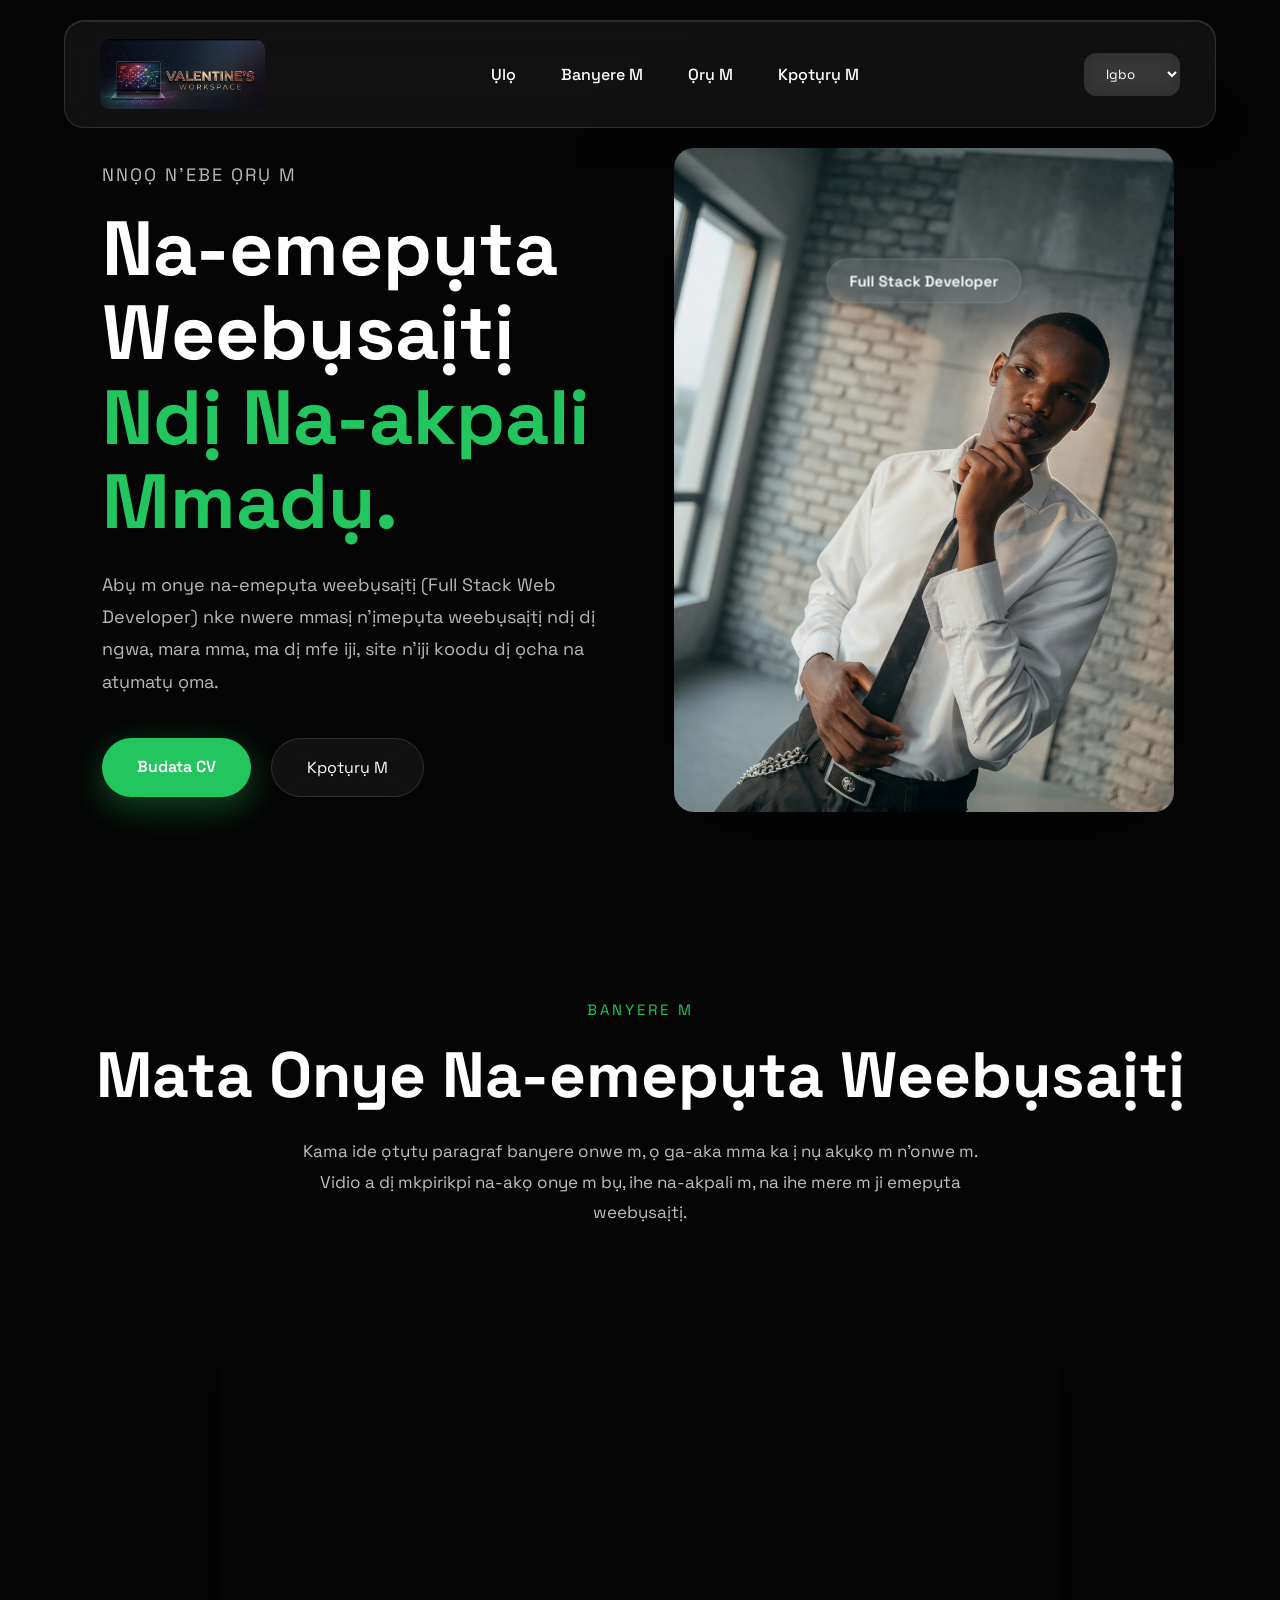
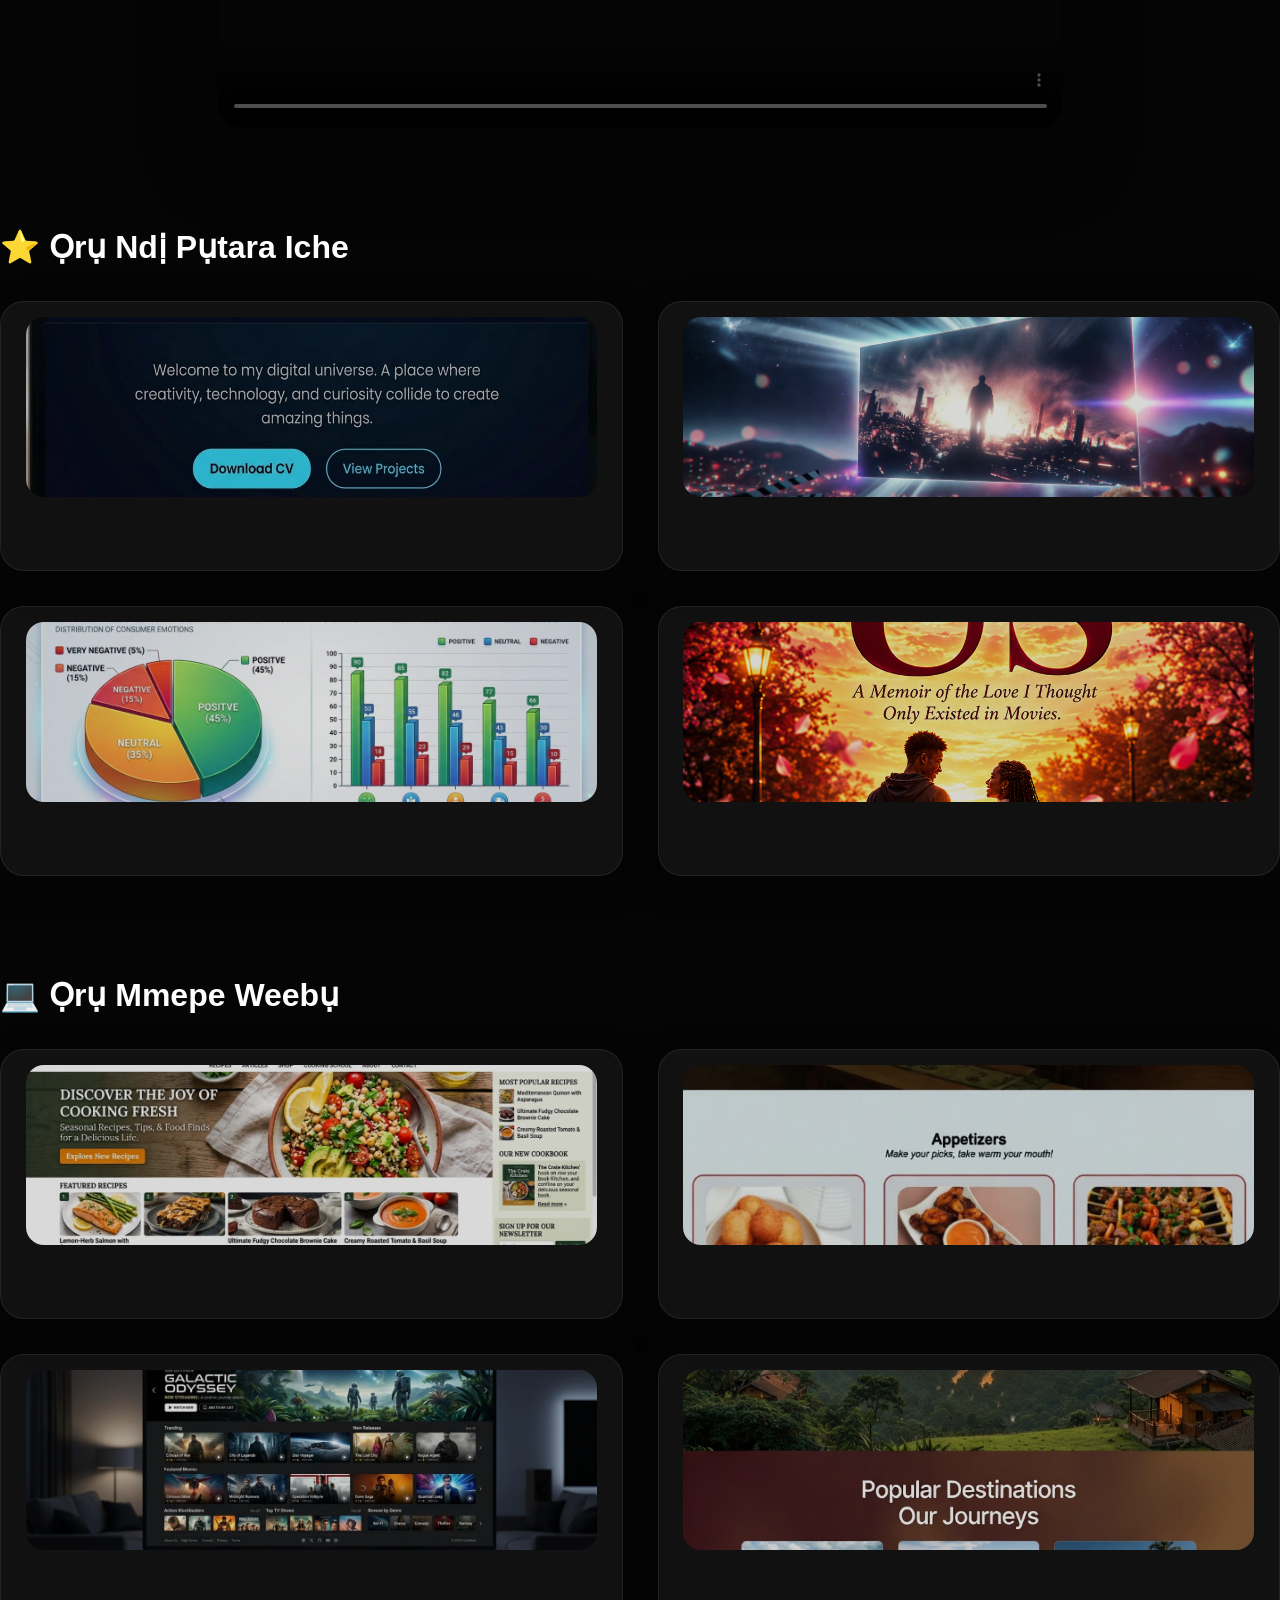
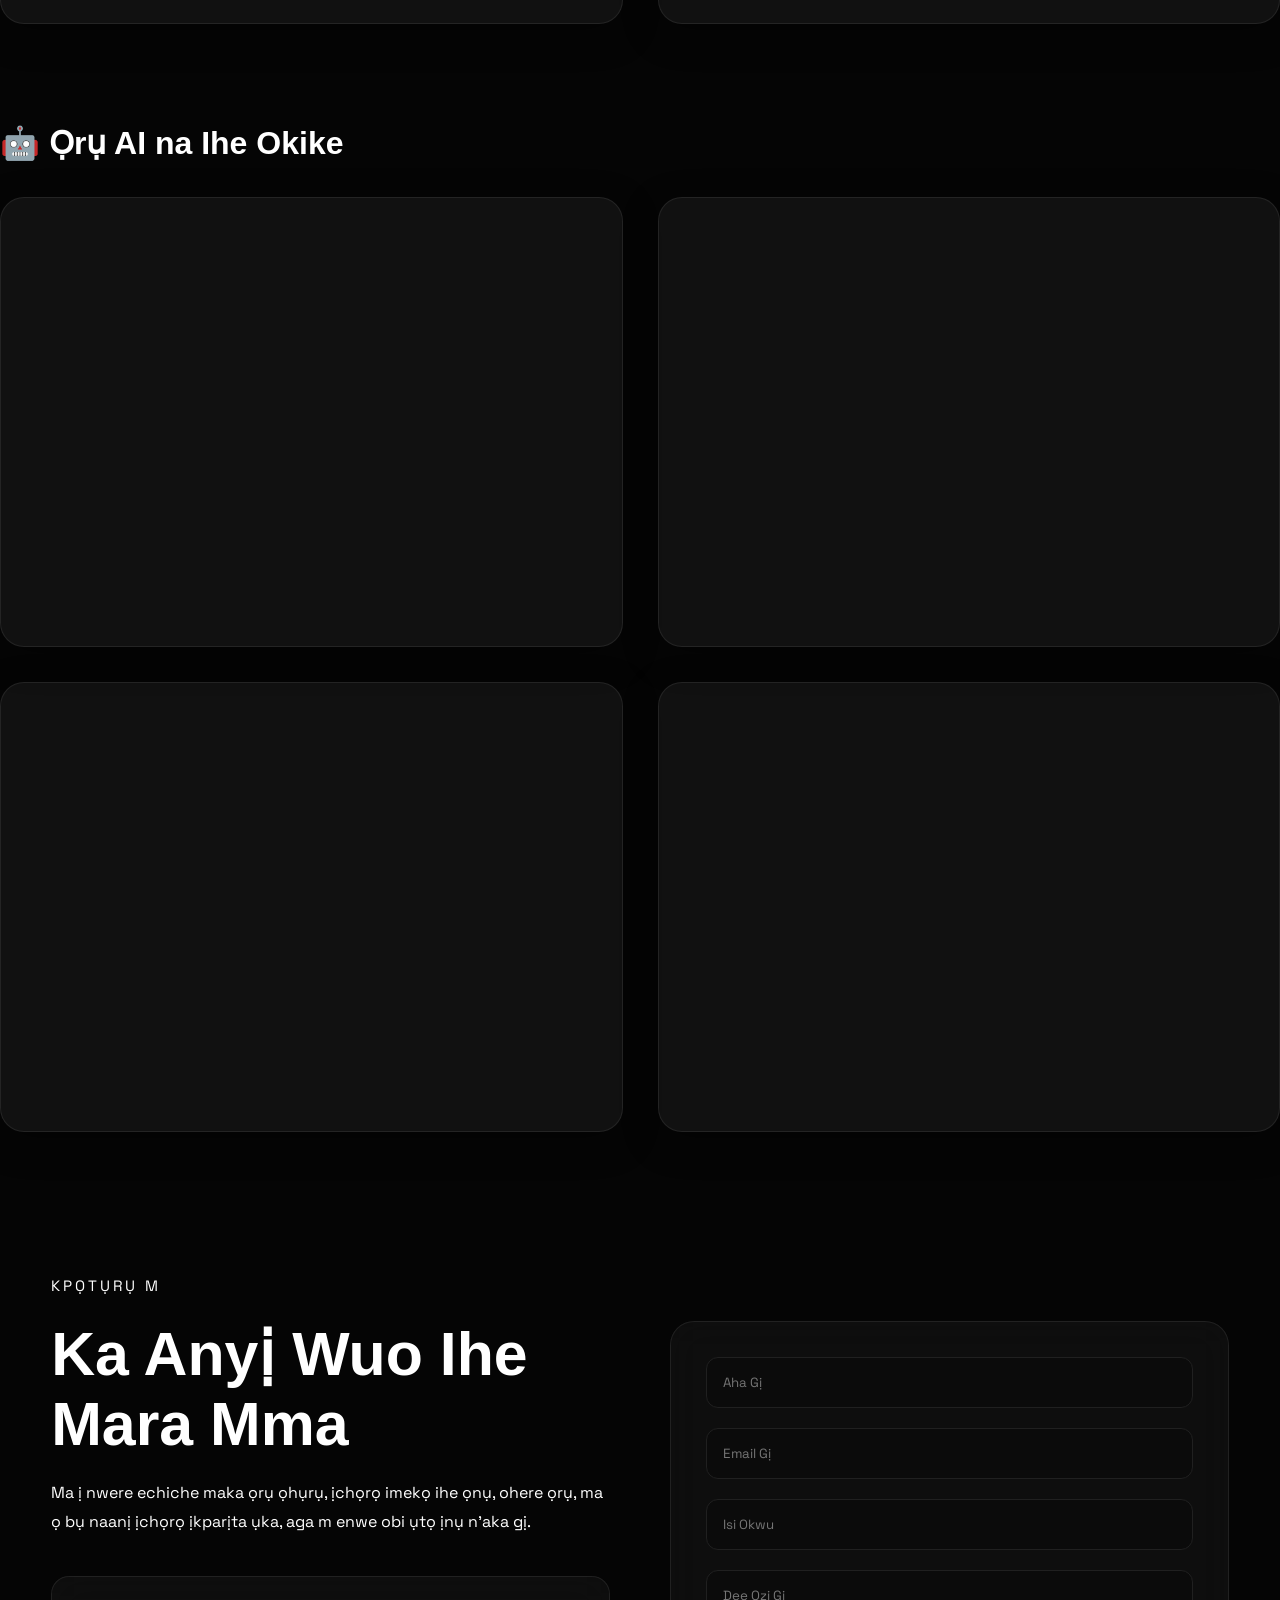
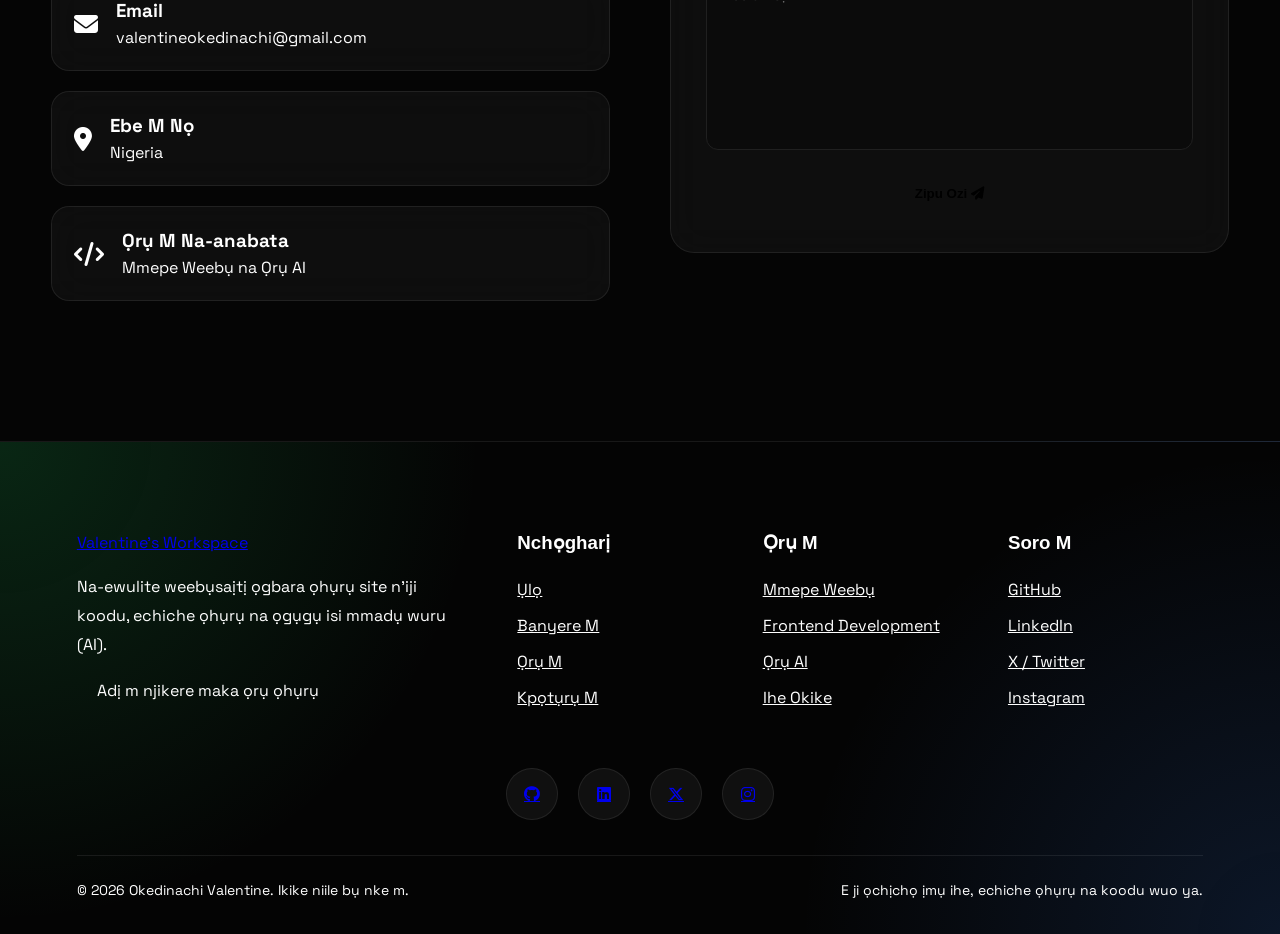
==== igbo.html @ b6c5bd23 "updated codes" ====
<!DOCTYPE html>
<html lang="en">
<head>
    <meta charset="UTF-8">
    <meta name="viewport" content="width=device-width, initial-scale=1.0">
    <title>Document</title>

    <link rel="preconnect" href="https://fonts.googleapis.com">

    <link rel="preconnect" href="https://fonts.gstatic.com" crossorigin>

    <link href="https://fonts.googleapis.com/css2?family=Space+Grotesk:wght@300;400;500;600;700&display=swap" rel="stylesheet">

    <link rel="stylesheet"
    href="https://cdnjs.cloudflare.com/ajax/libs/font-awesome/6.7.2/css/all.min.css">

           <!--CSS-->
<link rel="stylesheet" href="./style.css">
</head>
<body>
    
    <header>

    <nav class="navbar">

        <a href="portfolio.html" class="logo">

            <img src="./assets/images/logo.png" alt="Akara Valentine's Workspace">

        </a>

        <ul class="nav-links">

            <li><a href="#home">Ụlọ</a></li>

            <li><a href="#about">Banyere M</a></li>

            <li><a href="#projects">Ọrụ M</a></li>

            <li><a href="#contact">Kpọtụrụ M</a></li>

        </ul>

        <div class="language">

            <select onchange="location = this.value;">

                <option value="portfolio.html">Bekee</option>

                <option value="igbo.html" selected>Igbo</option>

            </select>

        </div>

    </nav>

</header>


<!-- ===========================
      HERO SECTION
=========================== -->

<section class="hero" id="home">

    <div class="hero-container">

        <!-- LEFT CONTENT -->

        <div class="hero-content">

            <p class="hero-intro">
                Nnọọ n'ebe ọrụ m
            </p>

            <h1 class="hero-title">

                Na-emepụta Weebụsaịtị

                <span>Ndị Na-akpali Mmadụ.</span>

            </h1>

            <p class="hero-description">

                Abụ m onye na-emepụta weebụsaịtị (Full Stack Web Developer)
                nke nwere mmasị n'ịmepụta weebụsaịtị ndị dị ngwa,
                mara mma, ma dị mfe iji, site n'iji koodu dị ọcha
                na atụmatụ ọma.

            </p>

            <div class="hero-buttons">

                <a href="./assets/Valentine's-CV.pdf" class="primary-btn">

                    Budata CV

                </a>

                <a href="#contact" class="secondary-btn">

                    Kpọtụrụ M

                </a>

            </div>

        </div>

        <!-- HERO IMAGE -->

        <div class="hero-image">

            <img src="./assets/images/portfolio.png"
                 alt="Okedinachi Valentine">

            <!-- Floating Words -->

            <span class="floating-word" id="floatingWord">

                Onye Na-emepụta Weebụsaịtị (Full Stack)

            </span>

        </div>

    </div>

</section>

<!--==========================
        ABOUT SECTION
===========================-->

<section class="about" id="about">

    <div class="about-container">

        <div class="section-heading">

            <p class="section-tag">BANYERE M</p>

            <h2>Mata Onye Na-emepụta Weebụsaịtị</h2>

            <p class="section-text">

                Kama ide ọtụtụ paragraf banyere onwe m,
                ọ ga-aka mma ka ị nụ akụkọ m n'onwe m.
                Vidio a dị mkpirikpi na-akọ onye m bụ,
                ihe na-akpali m, na ihe mere m ji emepụta
                weebụsaịtị.

            </p>

        </div>

        <div class="video-card">

            <video
                controls
                preload="metadata"
                poster="assets/images/about-thumbnail.jpg">

                <source
                    src="./assets/portfoliovideo.mp4"
                    type="video/mp4">

                Ihe nchọgharị gị anaghị akwado vidio.

            </video>

        </div>

    </div>

</section>

<!-- ================= FEATURED ================= -->

<section id="projects">

    <div class="project-section">

        <h3 class="project-category">
            ⭐ Ọrụ Ndị Pụtara Iche
        </h3>

        <div class="projects-grid">

            <!-- Portfolio -->

            <div class="project-card">

                <img src="assets/images/img1.png"
                    alt="Pọtụfoliyo Onye Na-emepụta Weebụsaịtị">

                <div class="project-overlay">

                    <h3>Pọtụfoliyo Onye Na-emepụta Weebụsaịtị</h3>

                    <p>
                        Pọtụfoliyo mara mma na-egosi nkà m,
                        ọrụ m rụrụ, ihe m nweta na njem m
                        dịka onye na-emepụta weebụsaịtị.
                    </p>

                    <div class="tags">

                        <span>HTML</span>
                        <span>CSS</span>
                        <span>JavaScript</span>

                    </div>

                    <div class="project-links">

                        <a href="https://valentineokedinachi-ux.github.io/valentine-s-portfolio/">
                            Lee Weebụsaịtị
                        </a>

                        <a href="https://github.com/valentineokedinachi-ux/valentine-s-portfolio">
                            GitHub
                        </a>

                    </div>

                </div>

            </div>



            <!-- Cinema Universe -->

            <div class="project-card">

                <img src="assets/images/img2.png"
                    alt="Cinema Universe">

                <div class="project-overlay">

                    <h3>Cinema Universe</h3>

                    <p>
                        Weebụsaịtị ihe nkiri nke e ji
                        usoro ọgbara ọhụrụ wuo,
                        nwere ọdịdị mara mma ma dị mfe iji.
                    </p>

                    <div class="tags">

                        <span>HTML</span>
                        <span>CSS</span>
                        <span>JavaScript</span>

                    </div>

                    <div class="project-links">

                        <a href="https://valentineokedinachi-ux.github.io/cinema-universe-project/">
                            Lee Weebụsaịtị
                        </a>

                        <a href="https://github.com/valentineokedinachi-ux/cinema-universe-project">
                            GitHub
                        </a>

                    </div>

                </div>

            </div>



            <!-- Sentiment Analysis -->

            <div class="project-card">

                <img src="assets/images/sentiment.png"
                    alt="Nyocha Mmetụta">

                <div class="project-overlay">

                    <h3>Nyocha Mmetụta</h3>

                    <p>
                        Ọrụ AI nke na-atụle echiche
                        na mmetụta ndị mmadụ iji nweta
                        ozi bara uru n'ime data.
                    </p>

                    <div class="tags">

                        <span>Python</span>
                        <span>AI</span>
                        <span>Data</span>

                    </div>

                    <div class="project-links">

                        <a href="assets/Sentiment analysis Chatgpt (1).pdf">
                            Lee Ọrụ
                        </a>

                    </div>

                </div>

            </div>



            <!-- Ebook -->

            <div class="project-card">

                <img src="assets/images/coverphoto.png"
                    alt="The Chapter Of Us">

                <div class="project-overlay">

                    <h3>The Chapter Of Us</h3>

                    <p>
                        Akwụkwọ dijitalụ m dere,
                        haziri ma bipụta dịka
                        otu ọrụ zuru oke.
                    </p>

                    <div class="tags">

                        <span>Ide Akwụkwọ</span>
                        <span>Mbipụta</span>

                    </div>

                    <div class="project-links">

                        <a href="https://selar.com/71fwse98z0">
                            Zụta Akwụkwọ
                        </a>

                    </div>

                </div>

            </div>

        </div>

    </div>
</section>

<!-- ================= WEB DEVELOPMENT ================= -->

<div class="project-section">

    <h3 class="project-category">
        💻 Ọrụ Mmepe Weebụ
    </h3>

    <div class="projects-grid">

        <!-- MamaPut -->

        <div class="project-card">

            <img src="assets/images/mamaput.png"
                alt="MamaPut Online">

            <div class="project-overlay">

                <h3>MamaPut Online</h3>

                <p>
                    Weebụsaịtị ụlọ nri e wuru ka ọ gosi
                    nri dị iche iche, menu na ahụmịhe
                    ịtụ nri n'ịntanetị.
                </p>

                <div class="tags">

                    <span>HTML</span>
                    <span>CSS</span>
                    <span>JavaScript</span>

                </div>

                <div class="project-links">

                    <a href="https://valentineokedinachi-ux.github.io/mama-put-online/">
                        Lee Weebụsaịtị
                    </a>

                    <a href="https://github.com/valentineokedinachi-ux/mama-put-online">
                        GitHub
                    </a>

                </div>

            </div>

        </div>



        <!-- Traditional Cuisine -->

        <div class="project-card">

            <img src="assets/images/img3.png"
                alt="Nri Omenala">

            <div class="project-overlay">

                <h3>Nri Omenala</h3>

                <p>
                    Weebụsaịtị na-egosi nri ọdịnala
                    anyị n'ụzọ mara mma ma dị mfe
                    iji na ngwaọrụ niile.
                </p>

                <div class="tags">

                    <span>HTML</span>
                    <span>CSS</span>

                </div>

                <div class="project-links">

                    <a href="https://valentineokedinachi-ux.github.io/css-group-project/">
                        Lee Weebụsaịtị
                    </a>

                    <a href="https://github.com/valentineokedinachi-ux/css-group-project">
                        GitHub
                    </a>

                </div>

            </div>

        </div>



        <!-- Movie Discovery -->

        <div class="project-card">

            <img src="assets/images/movie.png"
                alt="Weebụsaịtị Nchọpụta Ihe Nkirika">

            <div class="project-overlay">

                <h3>Weebụsaịtị Nchọpụta Ihe Nkirika</h3>

                <p>
                    Weebụsaịtị ọgbara ọhụrụ na-enyere
                    ndị ọrụ ịchọta ihe nkiri ha ga-ekiri
                    n'ụzọ dị mfe.
                </p>

                <div class="tags">

                    <span>Frontend</span>
                    <span>Responsive</span>

                </div>

                <div class="project-links">

                    <a href="https://valentineokedinachi-ux.github.io/cinema-universe-project/">
                        Lee Weebụsaịtị
                    </a>

                    <a href="https://github.com/valentineokedinachi-ux/cinema-universe-project">
                        GitHub
                    </a>

                </div>

            </div>

        </div>



        <!-- Travel Website -->

        <div class="project-card">

            <img src="assets/images/wander.png"
                alt="Weebụsaịtị Njem">

            <div class="project-overlay">

                <h3>Weebụsaịtị Njem</h3>

                <p>
                    Weebụsaịtị na-egosi ebe nleta,
                    njem na ahụmịhe pụrụ iche
                    n'ụzọ mara mma.
                </p>

                <div class="tags">

                    <span>HTML</span>
                    <span>CSS</span>

                </div>

                <div class="project-links">

                    <a href="https://valentineokedinachi-ux.github.io/wander-niger.com/">
                        Lee Weebụsaịtị
                    </a>

                    <a href="https://github.com/valentineokedinachi-ux/wander-niger.com">
                        GitHub
                    </a>

                </div>

            </div>

        </div>

    </div>

</div>



<!-- ================= AI & CREATIVE PROJECTS ================= -->

<div class="project-section ai-projects">

    <h3 class="project-category">
        🤖 Ọrụ AI na Ihe Okike
    </h3>

    <div class="projects-grid">

        <!-- Blog Website -->

        <div class="project-card">

            <video autoplay muted loop playsinline>
                <source src="./assets/Digen_video_1785099140622.mp4">
            </video>

            <div class="project-overlay">

                <h3>Weebụsaịtị Blọgụ</h3>

                <p>
                    Weebụsaịtị dị mfe ma mara mma
                    maka ibipụta akụkọ, nkuzi
                    na ọdịnaya ndị ọzọ.
                </p>

                <div class="tags">

                    <span>HTML</span>
                    <span>CSS</span>
                    <span>Responsive</span>

                </div>

                <div class="project-links">

                    <a href="https://valentineokedinachi-ux.github.io/my-blog/">
                        Gaa na Weebụsaịtị
                    </a>

                </div>

            </div>

        </div>



        <!-- Podcast -->

        <div class="project-card">

            <video autoplay muted loop playsinline>
                <source src="./assets/Digen_video_1785099471057.mp4">
            </video>

            <div class="project-overlay">

                <h3>Ọrụ Podcast</h3>

                <p>
                    Podcast ọgbara ọhụrụ nke
                    na-enye mmụta na ihe gbasara
                    teknụzụ.
                </p>

                <div class="tags">

                    <span>Mgbasa Ozi</span>
                    <span>Ihe Okike</span>

                </div>

                <div class="project-links">

                    <a href="https://www.instagram.com/reel/DbOIKguMLmE/?igsh=YXZwM2N5bW56eGVu" target="_blank">
                        <i class="fa-brands fa-instagram"></i> Lelee Podcast
                    </a>

                </div>

            </div>

        </div>



        <!-- Translation -->

        <div class="project-card">

            <video autoplay muted loop playsinline>
                <source src="./assets/Digen_video_1785100591604.mp4">
            </video>

            <div class="project-overlay">

                <h3>Ọrụ Ntụgharị Asụsụ</h3>

                <p>
                    Ọrụ ntụgharị asụsụ na-eji AI
                    eme ka ntụgharị asụsụ bụrụ
                    ihe dị mfe ma nweta mmadụ niile.
                </p>

                <div class="tags">

                    <span>AI</span>
                    <span>Ntụgharị Asụsụ</span>
                    <span>Nnyocha</span>

                </div>

                <div class="project-links">

                    <a href="./assets/Translation Project.pdf">
                        Ntụgharị Aka
                    </a>

                    <a href="https://valentineokedinachi-ux.github.io/translation-website/">
                        Weebụsaịtị
                    </a>

                </div>

            </div>

        </div>



        <!-- AI Data Analysis -->

        <div class="project-card">

            <video autoplay muted loop playsinline>
                <source src="./assets/Digen_video_1785101491601.mp4">
            </video>

            <div class="project-overlay">

                <h3>Nyocha Data AI</h3>

                <p>
                    Ọrụ na-eji AI atụle data,
                    chọpụta usoro dị na ya ma
                    nweta ozi bara uru.
                </p>

                <div class="tags">

                    <span>Python</span>
                    <span>AI</span>
                    <span>Nyocha Data</span>

                </div>

                <div class="project-links">

                    <a href="./assets/Sentiment Analysis Kimi.pdf">
                        Lee Akụkọ
                    </a>

                </div>

            </div>

        </div>

    </div>

</div>

<!-- ================= CONTACT ================= -->

<section class="contact" id="contact">

    <div class="contact-info">

        <p class="section-tag">
            Kpọtụrụ M
        </p>

        <h2>
            Ka Anyị Wuo Ihe Mara Mma
        </h2>

        <p>
            Ma ị nwere echiche maka ọrụ ọhụrụ,
            ịchọrọ imekọ ihe ọnụ, ohere ọrụ,
            ma ọ bụ naanị ịchọrọ ịkparịta ụka,
            aga m enwe obi ụtọ ịnụ n'aka gị.
        </p>

        <div class="contact-details">

            <div class="contact-card">

                <i class="fa-solid fa-envelope"></i>

                <div>

                    <h3>Email</h3>

                    <p>valentineokedinachi@gmail.com</p>

                </div>

            </div>

            <div class="contact-card">

                <i class="fa-solid fa-location-dot"></i>

                <div>

                    <h3>Ebe M Nọ</h3>

                    <p>Nigeria</p>

                </div>

            </div>

            <div class="contact-card">

                <i class="fa-solid fa-code"></i>

                <div>

                    <h3>Ọrụ M Na-anabata</h3>

                    <p>Mmepe Weebụ na Ọrụ AI</p>

                </div>

            </div>

        </div>

    </div>



    <form class="contact-form">

        <input type="text" placeholder="Aha Gị">

        <input type="email" placeholder="Email Gị">

        <input type="text" placeholder="Isi Okwu">

        <textarea placeholder="Dee Ozi Gị"></textarea>

        <button type="submit">

            Zipu Ozi

            <i class="fa-solid fa-paper-plane"></i>

        </button>

    </form>

</section>



<!-- ================= FOOTER ================= -->

<footer class="footer">

    <div class="footer-glow"></div>

    <div class="footer-container">

        <div class="footer-brand">

            <a href="#" class="logo">

                Valentine's Workspace

            </a>

            <p>

                Na-ewulite weebụsaịtị ọgbara ọhụrụ
                site n'iji koodu, echiche ọhụrụ
                na ọgụgụ isi mmadụ wuru (AI).

            </p>

            <div class="availability">

                <span></span>

                Adị m njikere maka ọrụ ọhụrụ

            </div>

        </div>



        <div class="footer-column">

            <h3>Nchọgharị</h3>

            <a href="#home">Ụlọ</a>

            <a href="#about">Banyere M</a>

            <a href="#projects">Ọrụ M</a>

            <a href="#contact">Kpọtụrụ M</a>

        </div>



        <div class="footer-column">

            <h3>Ọrụ M</h3>

            <a href="#">Mmepe Weebụ</a>

            <a href="#">Frontend Development</a>

            <a href="#">Ọrụ AI</a>

            <a href="#">Ihe Okike</a>

        </div>



        <div class="footer-column">

            <h3>Soro M</h3>

            <a href="#">GitHub</a>

            <a href="#">LinkedIn</a>

            <a href="#">X / Twitter</a>

            <a href="#">Instagram</a>

        </div>

    </div>



    <div class="footer-socials">

        <a href="#"><i class="fa-brands fa-github"></i></a>

        <a href="#"><i class="fa-brands fa-linkedin"></i></a>

        <a href="#"><i class="fa-brands fa-x-twitter"></i></a>

        <a href="#"><i class="fa-brands fa-instagram"></i></a>

    </div>



    <div class="footer-bottom">

        <p>
            © 2026 Okedinachi Valentine. Ikike niile bụ nke m.
        </p>

        <p>
            E ji ọchịchọ ịmụ ihe, echiche ọhụrụ na koodu wuo ya.
        </p>

    </div>

</footer>



<script src="../js/portfolio.js"></script>
</body>

</html>
</body>
</html>
---- style.css ----
/*==============================
LANDING PAGE
==============================*/

.landing-page{

    display:flex;
    justify-content:center;
    align-items:center;

    min-height:100vh;

    overflow:hidden;

    background:
    linear-gradient(rgba(0,0,0,.65), rgba(0,0,0,.65)),
    url("./assets/images/indeximg.png");

   background-size: cover;
   background-position: center;
   background-repeat: no-repeat;
   background-attachment: fixed;
}

/* Intro Exit Animation */

.landing-page.fade-out{

    animation:fadeOut .9s ease forwards;

}

@keyframes fadeOut{

    0%{

        opacity:1;
        transform:scale(1);
        filter:blur(0);

    }

    100%{

        opacity:0;
        transform:scale(1.08);
        filter:blur(10px);

    }

}

.intro{

    text-align:center;

    width:min(90%,700px);

}

.intro-logo{

    width:170px;

    margin-bottom:30px;

    animation:float 5s ease-in-out infinite;

}

.intro h1{

    font-size:clamp(2.5rem,6vw,4.5rem);

    margin-bottom:15px;

    color:white;

}

.intro p{

    color:#B8B8B8;

    font-size:18px;

    line-height:1.8;

    margin-bottom:50px;

}

.enter-btn{

    display:inline-block;

    padding:18px 45px;

    border-radius:50px;

    text-decoration:none;

    color:white;

    font-weight:600;

    background:rgba(255,255,255,.08);

    border:1px solid rgba(255,255,255,.15);

    backdrop-filter:blur(15px);

    transition:.4s;

    box-shadow:
    0 10px 35px rgba(0,0,0,.35);

}

.enter-btn:hover{

    transform:translateY(-6px);

    background:rgba(255,255,255,.15);

}

@keyframes float{

    0%{

        transform:translateY(0px);

    }

    50%{

        transform:translateY(-12px);

    }

    100%{

        transform:translateY(0px);

    }

}
 

/* ===========================
   PAGE EXIT
=========================== */

.page-exit{

    animation:pageFade 1.8s ease forwards;

}

@keyframes pageFade{

    0%{

        opacity:1;
        transform:scale(1);

    }

    100%{

        opacity:0;
        transform:scale(1.05);

    }

}

/* ===========================
   BUTTON LOADER
=========================== */

.enter-btn{

    display:inline-flex;
    align-items:center;
    justify-content:center;
    gap:12px;

}

.loader{

    width:18px;
    height:18px;

    border:3px solid rgba(255,255,255,.3);

    border-top:3px solid white;

    border-radius:50%;

    animation:spin .8s linear infinite;

}

@keyframes spin{

    from{

        transform:rotate(0deg);

    }

    to{

        transform:rotate(360deg);

    }

}


.enter-btn{
    transition: 5s ease;

    .enter-btn:active{
        transform: scale(.97);
    }
}
 
 
 
 
/* ===========================
   RESET
=========================== */

*{
    margin:0;
    padding:0;
    box-sizing:border-box;
}

html{
    scroll-behavior:smooth;
}

body{
    font-family:'Space Grotesk',sans-serif;
    background:#050505;
    color:#fff;
    min-height:100vh;
}

/* ===========================
   HEADER
=========================== */

header{
    width:100%;
    display:flex;
    justify-content:center;
    position:fixed;
    top:20px;
    left:0;
    z-index:1000;
}

/* ===========================
   NAVBAR
=========================== */

.navbar{

    width:90%;
    max-width:1300px;

    display:flex;
    justify-content:space-between;
    align-items:center;

    padding:18px 35px;

    border-radius:20px;

    background:rgba(255,255,255,.05);

    backdrop-filter:blur(25px);
    -webkit-backdrop-filter:blur(25px);

    border:1px solid rgba(255,255,255,.12);

    box-shadow:
    0 8px 32px rgba(0,0,0,.25),
    inset 0 1px 1px rgba(255,255,255,.12);

    transition:.4s ease;
}

/* ===========================
   LOGO
=========================== */

.logo img{

    width:165px;
    display:block;

    transition:.4s ease;
}

.logo img:hover{

    transform:scale(1.05);

}

/* ===========================
   NAVIGATION
=========================== */

.nav-links{

    display:flex;
    list-style:none;
    gap:45px;

}

.nav-links a{

    color:white;
    text-decoration:none;

    font-size:16px;

    font-weight:500;

    position:relative;

    transition:.35s;

}

.nav-links a::after{

    content:"";

    position:absolute;

    left:50%;
    bottom:-8px;

    width:0;
    height:2px;

    background:white;

    transition:.35s ease;

    transform:translateX(-50%);

}

.nav-links a:hover{

    color:#ffffff;

    transform:translateY(-2px);

}

.nav-links a:hover::after{

    width:100%;

}

/* ===========================
   LANGUAGE
=========================== */

.language select{

    padding:12px 18px;

    border:none;

    border-radius:12px;

    outline:none;

    background:rgba(255,255,255,.12);

    color:white;

    font-family:'Space Grotesk',sans-serif;

    cursor:pointer;

    backdrop-filter:blur(12px);

}

.language select option{

    background:#101010;

    color:white;

}

/* ===========================
   RESPONSIVE
=========================== */

@media(max-width:900px){

    .navbar{

        padding:16px 20px;

    }

    .nav-links{

        gap:20px;

    }

    .logo img{

        width:130px;

    }

}

@media(max-width:768px){

    .navbar{
        padding: 15px 18px;
        justify-content: space-between;
    }

    .nav-links{
        display: none;
    }

    .logo img{
        width: 120px;
    }

    .language{
        display: block;
        margin-left: auto;
        margin-right: 15px;
    }

    .language select{
        padding: 8px 12px;
        font-size: 14px;
    }
}


/*==========================
        HERO SECTION
==========================*/

.hero{

    min-height:100vh;

    display:flex;
    align-items:center;

    padding:120px 8% 60px;

    position:relative;

    overflow:hidden;

}

/* Hero Container */

.hero-container{

    width:100%;

    display:flex;

    justify-content:space-between;

    align-items:center;

    gap:60px;

}

/*==========================
      HERO CONTENT
==========================*/

.hero-content{

    flex:1;

    max-width:600px;

    animation:fadeLeft 1.2s ease;

}

.hero-intro{

    font-size:18px;

    color:#b8b8b8;

    margin-bottom:20px;

    letter-spacing:2px;

    text-transform:uppercase;

}

.hero-title{

    font-size:clamp(3rem,6vw,5.5rem);

    line-height:1.1;

    font-weight:700;

    margin-bottom:25px;

}

.hero-title span{

    color:#22C55E;

}

.hero-description{

    color:#b8b8b8;

    font-size:18px;

    line-height:1.8;

    margin-bottom:40px;

}

/*==========================
        BUTTONS
==========================*/

.hero-buttons{

    display:flex;

    gap:20px;

    flex-wrap:wrap;

}

.primary-btn{

    text-decoration:none;

    color:#fff;

    background:#22C55E;

    padding:18px 35px;

    border-radius:50px;

    font-weight:600;

    transition:.4s;

    box-shadow:0 10px 35px rgba(34,197,94,.35);

}

.primary-btn:hover{

    transform:translateY(-6px);

    box-shadow:0 20px 45px rgba(34,197,94,.45);

}

.secondary-btn{

    text-decoration:none;

    color:#fff;

    padding:18px 35px;

    border-radius:50px;

    background:rgba(255,255,255,.05);

    border:1px solid rgba(255,255,255,.12);

    backdrop-filter:blur(20px);

    transition:.4s;

}

.secondary-btn:hover{

    transform:translateY(-6px);

    background:rgba(255,255,255,.12);

}

/*==========================
        HERO IMAGE
==========================*/

.hero-image{

    flex:1;

    position:relative;

    display:flex;

    justify-content:center;

    align-items:center;

    animation:fadeRight 1.4s ease;

}

.hero-image img{

    width:min(100%,500px);

    height:auto;

    border-radius: 20px;

    object-fit:contain;

    filter:drop-shadow(0 20px 50px rgba(0,0,0,.45));

    animation:float 6s ease-in-out infinite;

}

/*==========================
      FLOATING WORD
==========================*/

.floating-word{

    position:absolute;

    top:50%;

    left:50%;

    transform:translate(-50%,-50%);

    padding:12px 22px;

    border-radius:30px;

    background:rgba(255,255,255,.08);

    backdrop-filter:blur(18px);

    border:1px solid rgba(255,255,255,.12);

    color:#fff;

    font-size:15px;

    font-weight:600;

    opacity:0;

    pointer-events:none;

    transition:all .8s ease;

}

/*==========================
      ANIMATIONS
==========================*/

@keyframes float{

    0%{

        transform:translateY(0);

    }

    50%{

        transform:translateY(-12px);

    }

    100%{

        transform:translateY(0);

    }

}

@keyframes fadeLeft{

    from{

        opacity:0;

        transform:translateX(-60px);

    }

    to{

        opacity:1;

        transform:translateX(0);

    }

}

@keyframes fadeRight{

    from{

        opacity:0;

        transform:translateX(60px);

    }

    to{

        opacity:1;

        transform:translateX(0);

    }

}

/*==========================
      RESPONSIVE
==========================*/

@media(max-width:992px){

    .hero-container{

        flex-direction:column-reverse;

        text-align:center;

    }

    .hero-buttons{

        justify-content:center;

    }

    .hero-content{

        max-width:100%;

    }

    .hero-image img{

        width:380px;

    }

}

@media(max-width:600px){

    .hero{

        padding:120px 6% 50px;

    }

    .hero-image img{

        width:300px;

    }

    .hero-description{

        font-size:16px;

    }

}


/*==========================
        ABOUT SECTION
===========================*/

.about{

    min-height:100vh;

    padding:100px 6%;

    display:flex;

    justify-content:center;

    align-items:center;

}

.about-container{

    width:100%;

    max-width:1500px;

    margin:auto;

}

.section-heading{

    text-align:center;

    margin-bottom:50px;

}

.section-tag{

    color:#22C55E;

    font-size:15px;

    letter-spacing:3px;

    text-transform:uppercase;

    margin-bottom:15px;

}

.section-heading h2{

    font-size:clamp(2.5rem,5vw,4rem);

    margin-bottom:20px;

}

.section-text{

    max-width:700px;

    margin:auto;

    color:#bfbfbf;

    line-height:1.8;

    font-size:17px;

}

/*==========================
        VIDEO
===========================*/

.video-card{

    width:100%;

    display:flex;

    justify-content:center;

    align-items:center;

}

.video-card video{

    width:75%;

    max-width:1400px;

    height:450px;

    display:block;

    border-radius:24px;

    object-fit:cover;

    box-shadow:
    0 30px 80px rgba(0,0,0,.45);

    transition:.5s ease;

}

.video-card video:hover{

    transform:scale(1.01);

}

/*==========================
      RESPONSIVE
===========================*/

@media(max-width:768px){

    .video-card video{

        width:100%;

        border-radius:18px;

    }

}


/*==============================
        PROJECT SECTION
==============================*/

.projects{

    position:relative;

    width:92%;
    max-width:1400px;

    margin:140px auto;

    padding:80px 50px;

    overflow:hidden;

    border-radius:30px;

    background:
    linear-gradient(
    rgba(5,5,5,.90),
    rgba(5,5,5,.96)
    ),
    url("../assets/images/projects-bg.jpg");

    background-size:cover;

    background-position:center;

    background-attachment:fixed;

}


.projects::before{

    content:"";

    position:absolute;

    inset:0;

    background:linear-gradient(

    180deg,

    rgba(0,0,0,.15),

    rgba(0,0,0,.45),

    rgba(0,0,0,.82)

    );

    pointer-events:none;

}


.section-header{

    position:relative;

    z-index:2;

    text-align:center;

    margin-bottom:80px;

}


.section-description{

    width:min(650px,100%);

    margin:20px auto 0;

    color:var(--gray);

    line-height:1.8;

}


/*==============================
      CATEGORY SECTION
==============================*/

.project-section{

    position:relative;

    z-index:2;

    margin-bottom:100px;

}


.project-category{

    font-size:32px;

    font-family:"Poppins",sans-serif;

    margin-bottom:35px;

    color:var(--white);

}


/*==============================
        GRID
==============================*/

.projects-grid{

    display:grid;

    grid-template-columns:repeat(2,1fr);

    gap:35px;

}


/*==============================
      PROJECT CARD
==============================*/

.project-card{

    position:relative;

    overflow:hidden;

    border-radius:24px;

    height:270px;

    background:rgba(255,255,255,.05);

    border:1px solid rgba(255,255,255,.08);

    transition:.45s;

    box-shadow:

    0 10px 35px rgba(0,0,0,.35);

}


.project-card:hover{

    transform:translateY(-12px);

    box-shadow:

    0 20px 60px rgba(0,0,0,.5);

}


/*==============================
        IMAGE
==============================*/

.project-card img{

    width:92%;

    height:180px;

    margin:15px auto;

    display:block;

    border-radius:18px;

    object-fit:cover;

    transition:.6s;

    filter:brightness(.85);

}


.project-card:hover img{

    transform:scale(1.05);

    filter:brightness(.45);

}


/*==============================
       OVERLAY
==============================*/

.project-overlay{

    position:absolute;

    inset:0;

    display:flex;

    flex-direction:column;

    justify-content:flex-end;

    padding:25px;

    background:linear-gradient(

    transparent,

    rgba(0,0,0,.82),

    rgba(0,0,0,.96)

    );

    opacity:0;

    transition:.45s;

}


.project-card:hover .project-overlay{

    opacity:1;

}


.project-overlay h3{

    font-family:"Poppins";

    font-size:24px;

    color:white;

    margin-bottom:10px;

}


.project-overlay p{

    color:var(--gray);

    line-height:1.6;

    font-size:15px;

}


/*==============================
          TAGS
==============================*/

.tags{

    display:flex;

    gap:10px;

    flex-wrap:wrap;

    margin-top:18px;

}


.tags span{

    padding:6px 14px;

    border-radius:30px;

    border:1px solid var(--green);

    color:var(--green);

    font-size:12px;

}


/*==============================
        BUTTONS
==============================*/

.project-links{

    display:flex;

    gap:15px;

    margin-top:22px;

}


.project-links a{

    padding:10px 18px;

    border-radius:30px;

    border:1px solid var(--green);

    color:var(--green);

    transition:.35s;

}


.project-links a:hover{

    background:var(--green);

    color:#000;

}


/*==============================
      RESPONSIVE
==============================*/

@media(max-width:900px){

.projects{

padding:60px 25px;

}

.projects-grid{

grid-template-columns:1fr;

}

.project-card{

height:260px;

}

.project-card img{

width:94%;

height:170px;

}

}

/*=================================
          CONTACT SECTION
=================================*/

.contact{

    width:92%;
    max-width:1400px;

    margin:140px auto;

    display:grid;

    grid-template-columns:1fr 1fr;

    gap:60px;

    align-items:center;

}


.contact-info h2{

    font-family:"Poppins",sans-serif;

    font-size:clamp(2.3rem,5vw,3.8rem);

    margin:20px 0;

}


.contact-info>p{

    color:var(--gray);

    line-height:1.8;

}


.contact-details{

    margin-top:40px;

    display:flex;

    flex-direction:column;

    gap:20px;

}


.contact-card{

    display:flex;

    align-items:center;

    gap:18px;

    padding:22px;

    border-radius:18px;

    background:rgba(255,255,255,.04);

    backdrop-filter:blur(18px);

    border:1px solid rgba(255,255,255,.08);

    transition:.35s;

}


.contact-card:hover{

    transform:translateX(10px);

    border-color:var(--green);

}


.contact-card i{

    font-size:24px;

    color:var(--green);

}


.contact-card p{

    color:var(--gray);

    margin-top:5px;

}



/*=================================
          CONTACT FORM
=================================*/

.contact-form{

    background:rgba(255,255,255,.04);

    backdrop-filter:blur(18px);

    border:1px solid rgba(255,255,255,.08);

    border-radius:24px;

    padding:35px;

    display:flex;

    flex-direction:column;

    gap:20px;

}


.contact-form input,
.contact-form textarea{

    width:100%;

    padding:16px;

    background:#0b0b0b;

    border:1px solid #202020;

    border-radius:12px;

    color:white;

    font-family:inherit;

    transition:.35s;

}


.contact-form textarea{

    min-height:180px;

    resize:none;

}


.contact-form input:focus,
.contact-form textarea:focus{

    outline:none;

    border-color:var(--green);

    box-shadow:0 0 15px rgba(34,197,94,.2);

}


.contact-form button{

    padding:16px;

    border:none;

    border-radius:40px;

    background:var(--green);

    color:#000;

    font-weight:700;

    cursor:pointer;

    transition:.35s;

}


.contact-form button:hover{

    transform:translateY(-5px);

    box-shadow:0 15px 35px rgba(34,197,94,.35);

}



/*=================================
             FOOTER
=================================*/

.footer{

    position:relative;

    overflow:hidden;

    padding:90px 6% 35px;

    background:

    radial-gradient(circle at top left,
    rgba(34,197,94,.18),
    transparent 35%),

    radial-gradient(circle at bottom right,
    rgba(59,130,246,.15),
    transparent 35%),

    #040404;

    border-top:1px solid rgba(255,255,255,.08);

}


.footer-glow{

    position:absolute;

    width:350px;

    height:350px;

    border-radius:50%;

    background:var(--green);

    filter:blur(140px);

    opacity:.12;

    top:-160px;

    left:50%;

    transform:translateX(-50%);

}


.footer-container{

    position:relative;

    z-index:2;

    max-width:1400px;

    margin:auto;

    display:grid;

    grid-template-columns:2fr 1fr 1fr 1fr;

    gap:50px;

}


.footer-brand p{

    color:var(--gray);

    line-height:1.8;

    margin:20px 0;

}


.availability{

    display:flex;

    align-items:center;

    gap:10px;

    color:var(--gray);

}


.availability span{

    width:10px;

    height:10px;

    border-radius:50%;

    background:var(--green);

    animation:pulse 1.8s infinite;

}


@keyframes pulse{

    50%{

        box-shadow:0 0 18px var(--green);

    }

}


.footer-column{

    display:flex;

    flex-direction:column;

    gap:15px;

}


.footer-column h3{

    font-family:"Poppins",sans-serif;

    margin-bottom:10px;

}


.footer-column a{

    color:var(--gray);

    transition:.35s;

}


.footer-column a:hover{

    color:var(--green);

    transform:translateX(8px);

}


.footer-socials{

    display:flex;

    justify-content:center;

    gap:20px;

    margin:60px 0 35px;

}


.footer-socials a{

    width:52px;

    height:52px;

    border-radius:50%;

    display:flex;

    justify-content:center;

    align-items:center;

    background:rgba(255,255,255,.05);

    border:1px solid rgba(255,255,255,.08);

    transition:.4s;

}


.footer-socials a:hover{

    transform:translateY(-8px) rotate(360deg);

    color:var(--green);

    box-shadow:0 0 20px rgba(34,197,94,.35);

}


.footer-bottom{

    border-top:1px solid rgba(255,255,255,.08);

    padding-top:25px;

    display:flex;

    justify-content:space-between;

    gap:20px;

    color:var(--gray);

    font-size:14px;

}



/*=================================
          RESPONSIVE
=================================*/

@media(max-width:900px){

.contact{

grid-template-columns:1fr;

}

.footer-container{

grid-template-columns:1fr;

text-align:center;

}

.availability{

justify-content:center;

}

.footer-bottom{

flex-direction:column;

text-align:center;

}

}


@media(max-width:768px){

.footer-socials{

flex-wrap:wrap;

}

.contact{

gap:40px;

}

}

.navbar img{
    border-radius: 10px;
}

.intro img{
    border-radius: 10px;
    height: 120px;
    width: auto;
}

.ai-projects .project-card{
    height: 450px;
}

.ai-projects .project-card video{
    margin: 15px auto;
    display: block;
    height: 500px;
    border-radius: 20px;
}
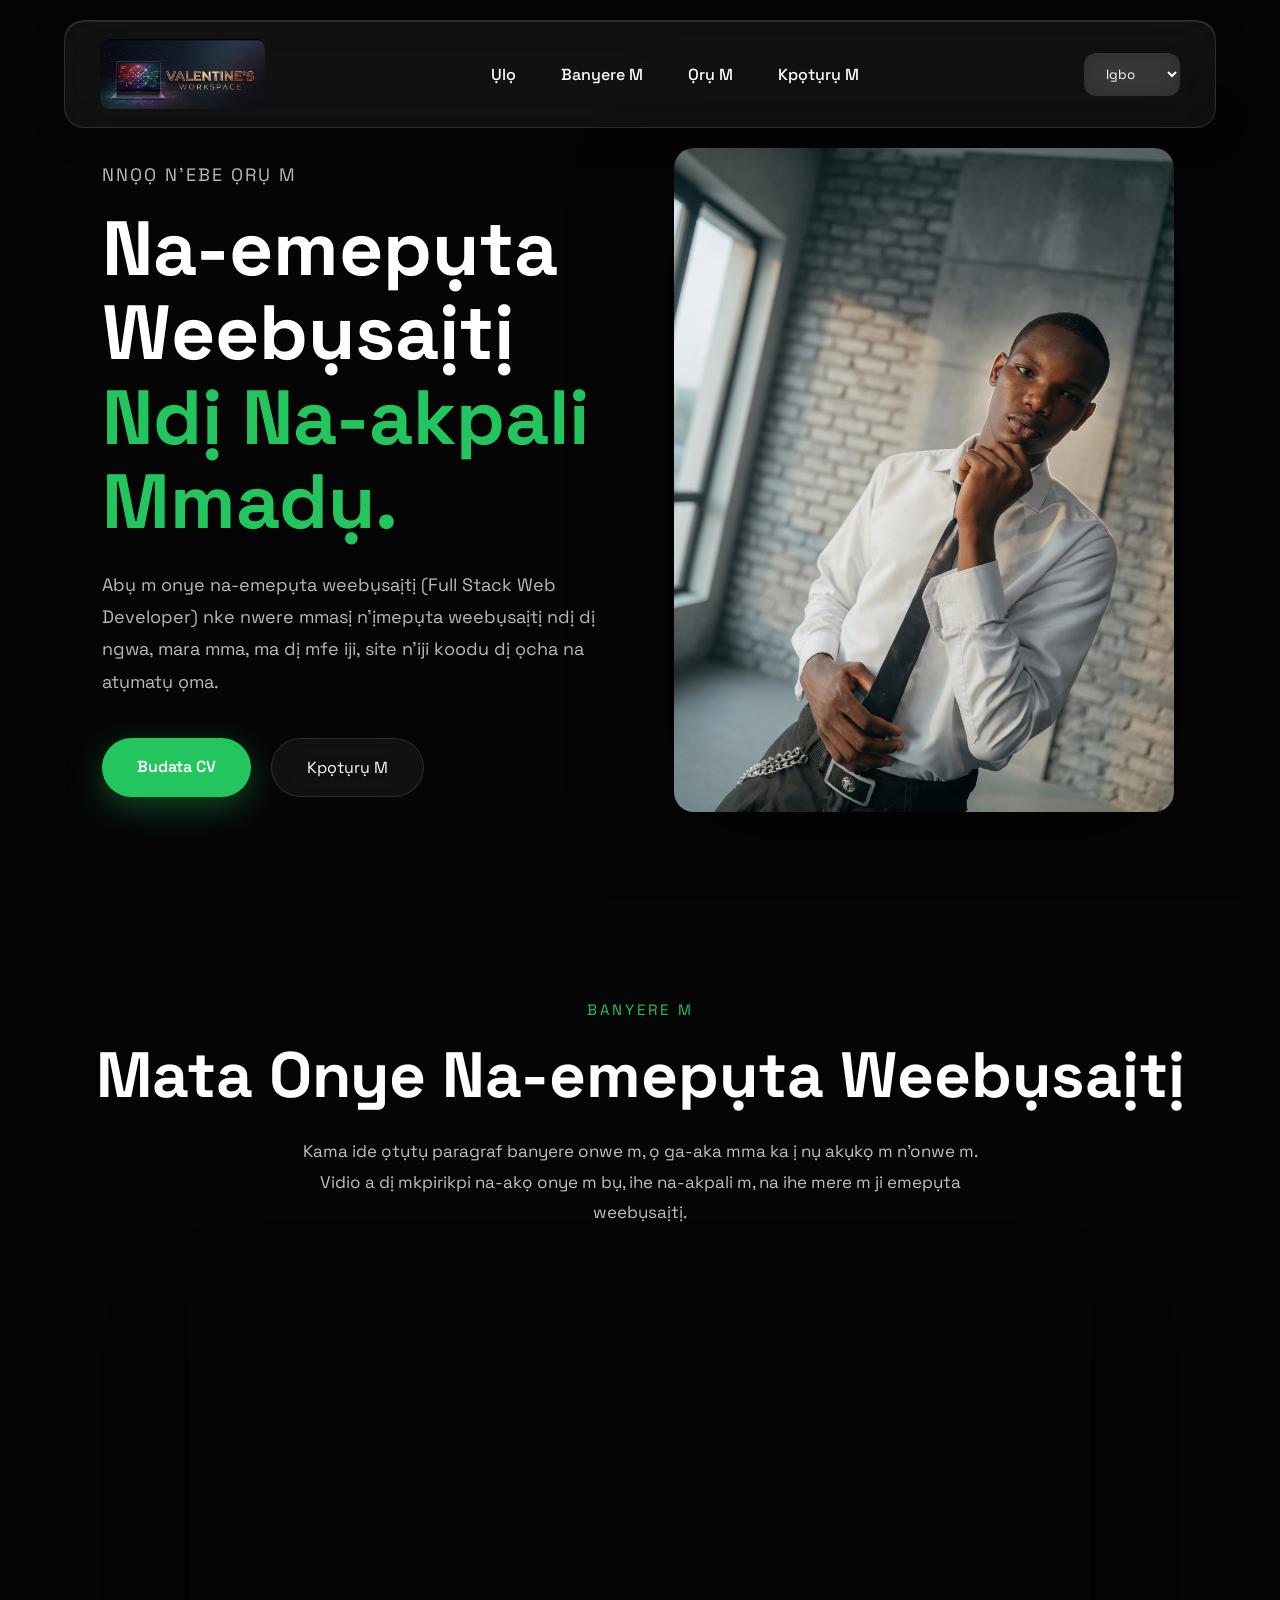
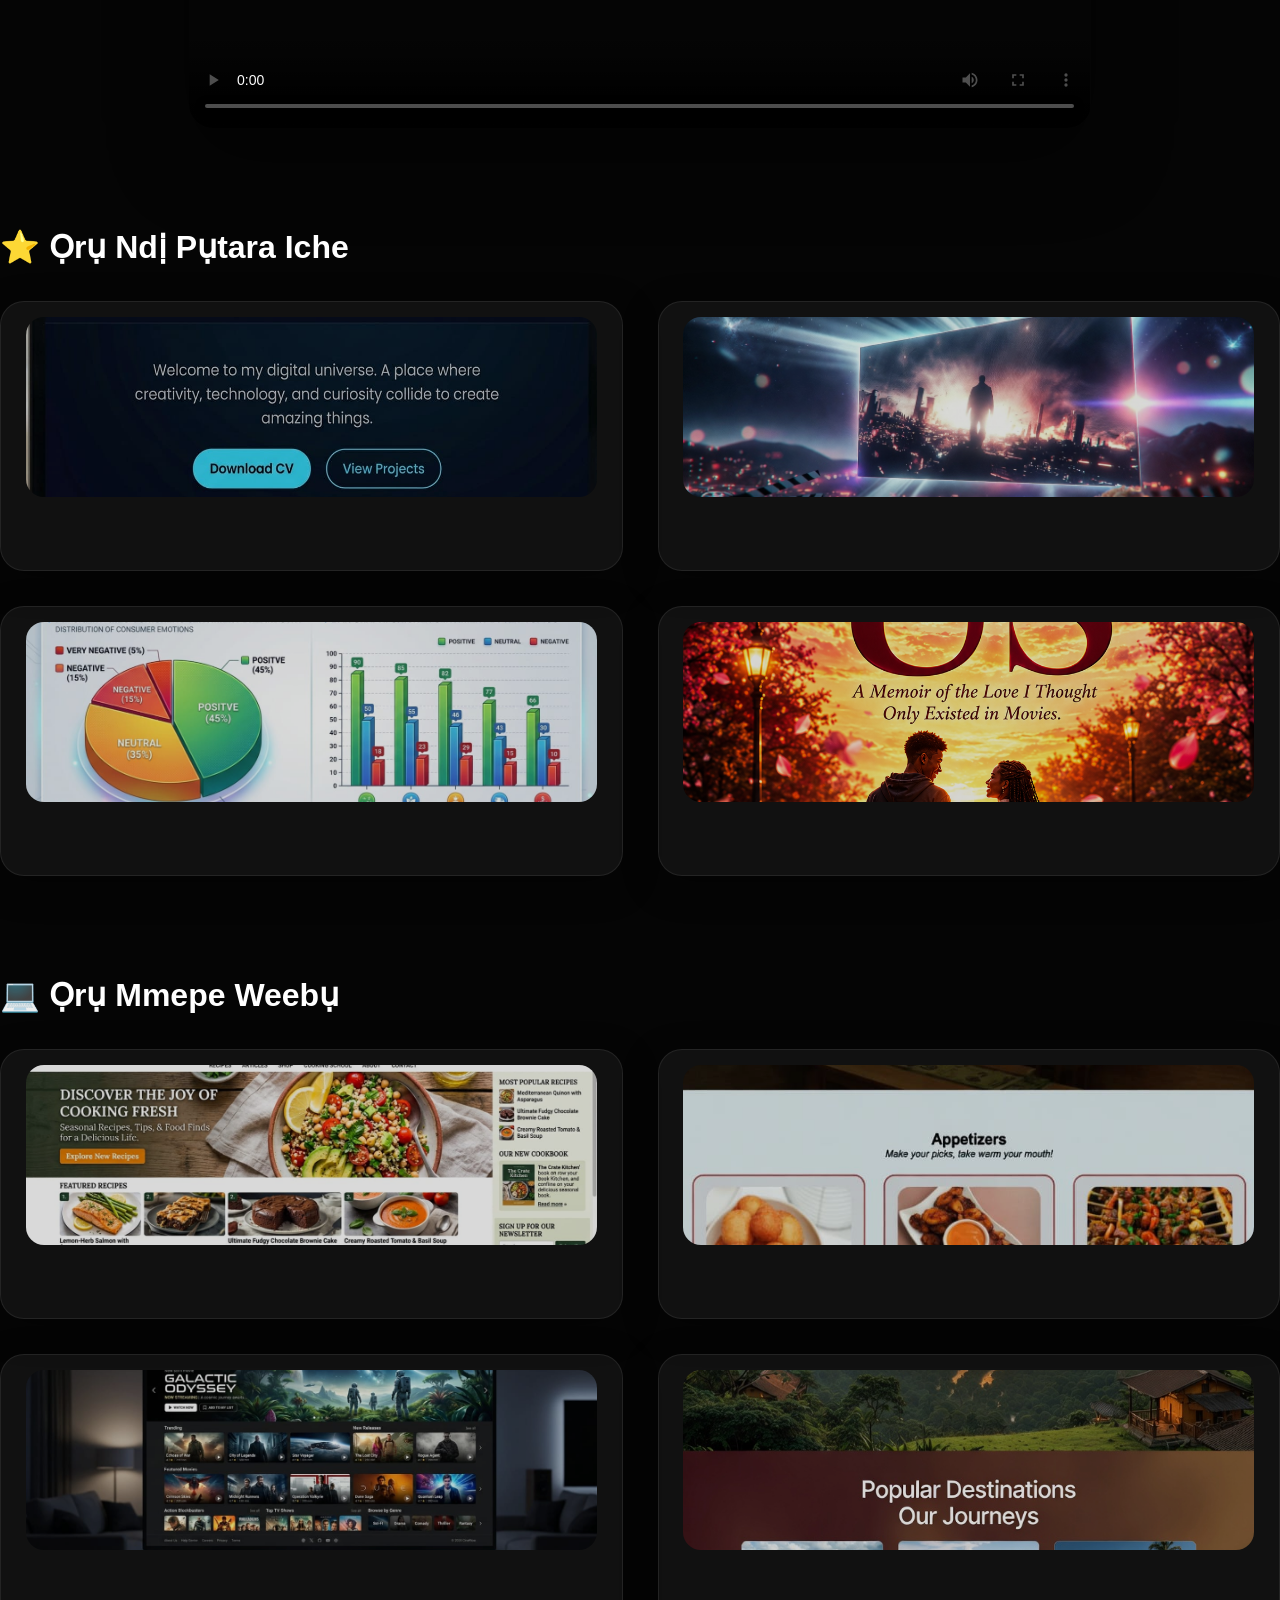
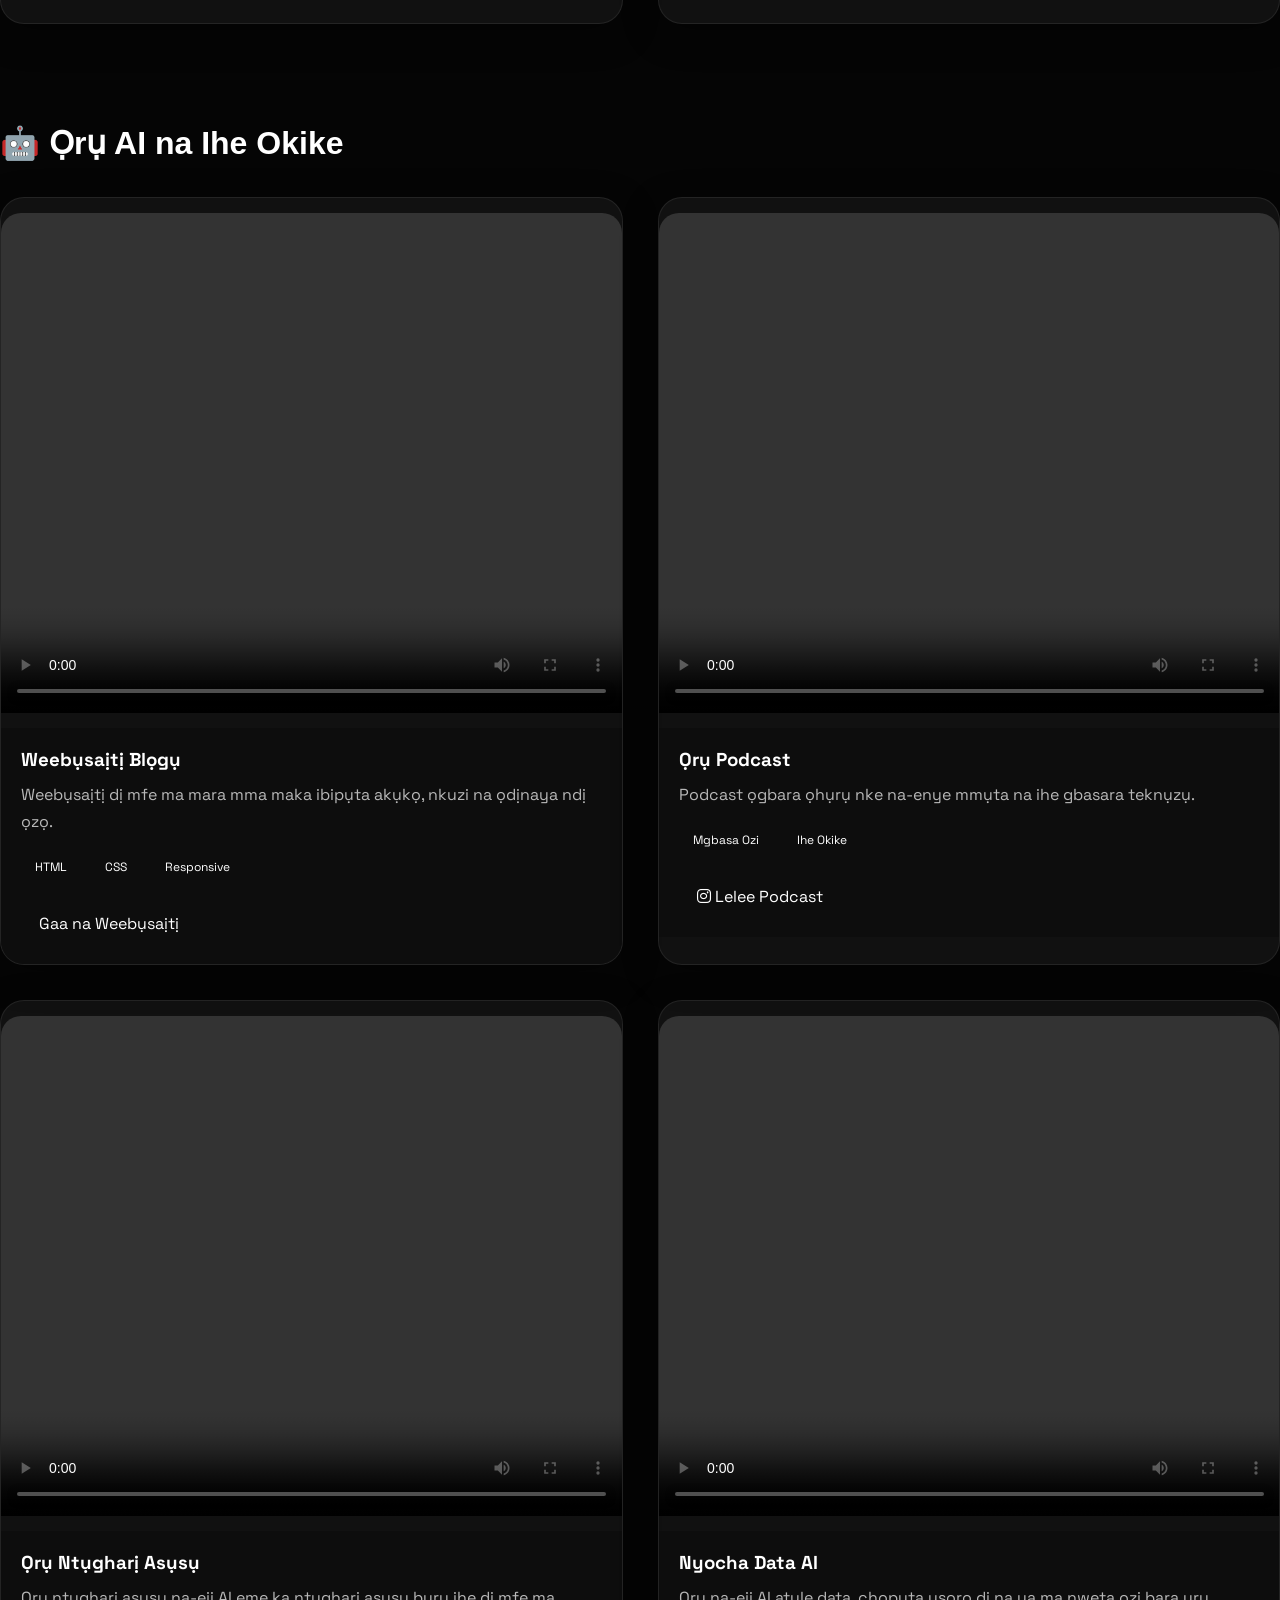
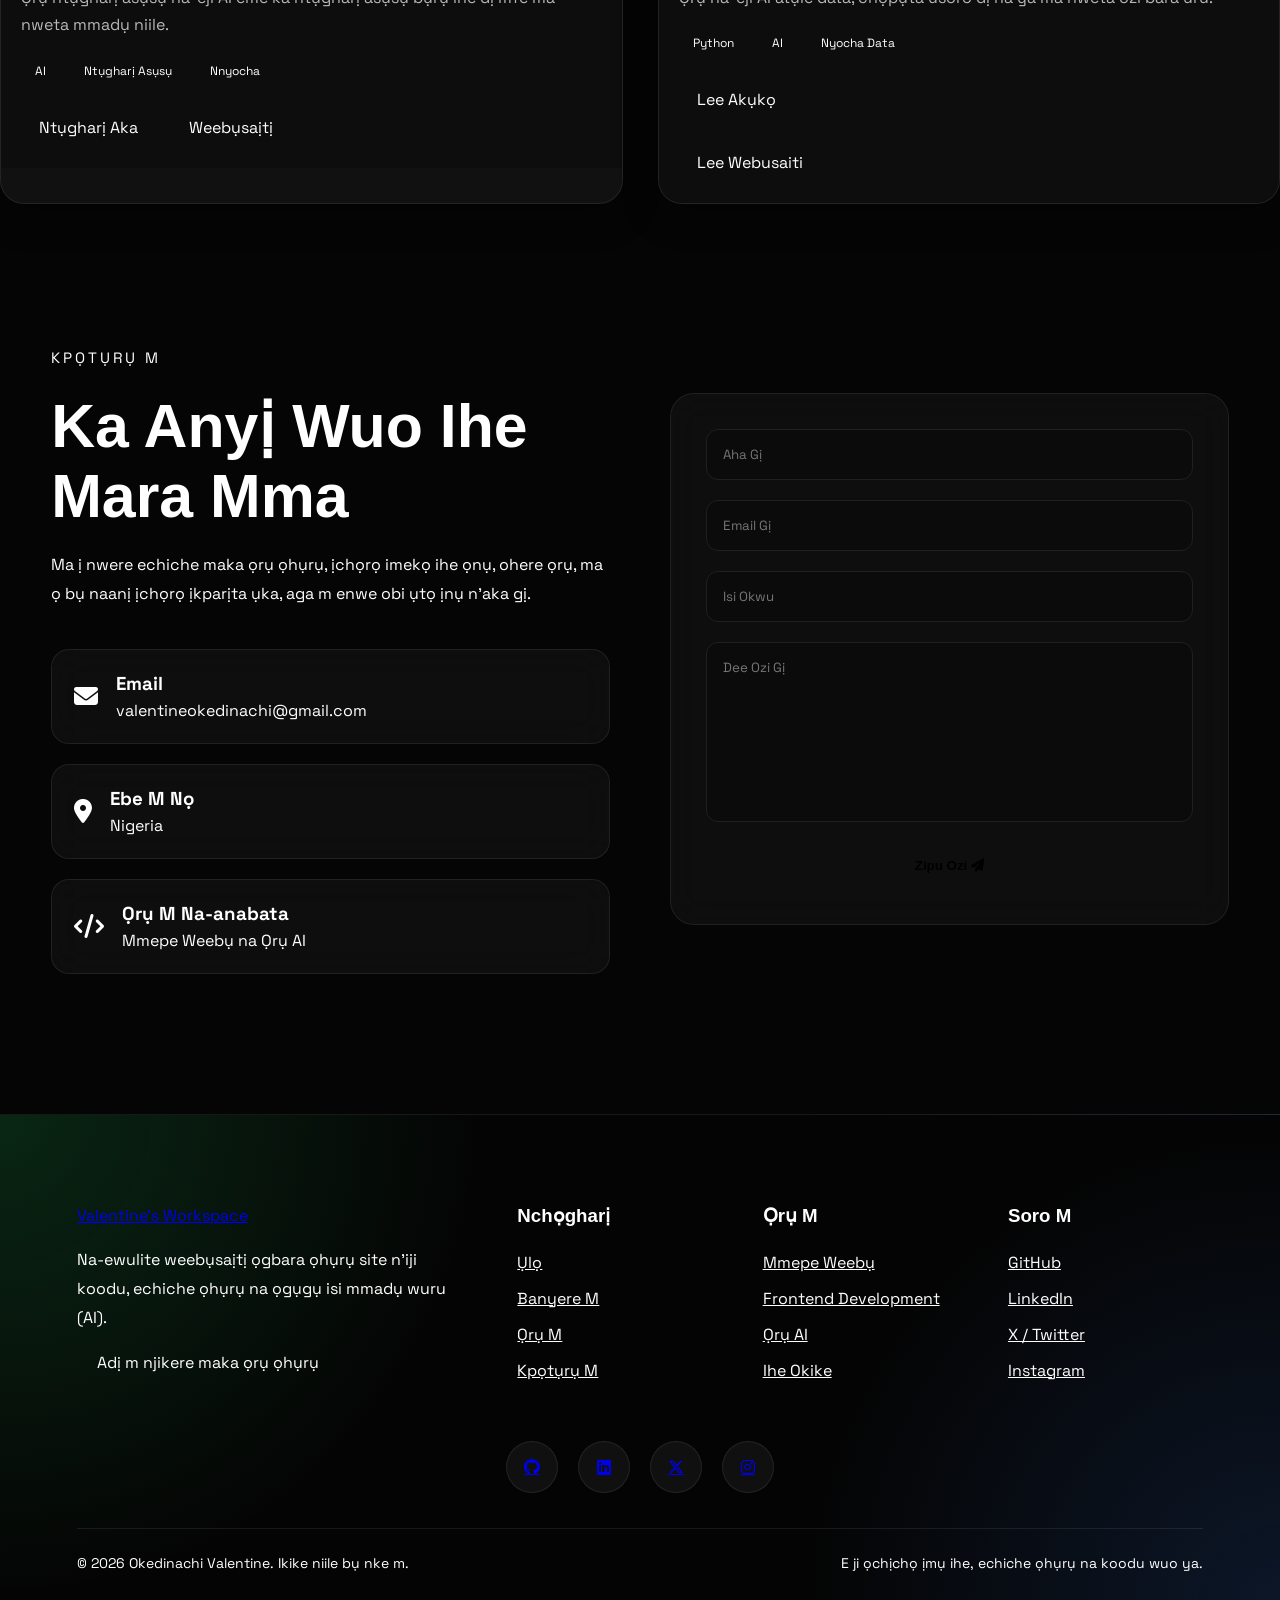
==== commit 32a0eb5a: "updated codes" ====
--- a/igbo.html
+++ b/igbo.html
@@ -552,11 +552,11 @@
 
         <div class="project-card">
 
-            <video autoplay muted loop playsinline>
+            <video controls preload="metadata">
                 <source src="./assets/Digen_video_1785099140622.mp4">
             </video>
 
-            <div class="project-overlay">
+            <div class="project-content">
 
                 <h3>Weebụsaịtị Blọgụ</h3>
 
@@ -592,11 +592,11 @@
 
         <div class="project-card">
 
-            <video autoplay muted loop playsinline>
-                <source src="./assets/Digen_video_1785099471057.mp4">
+            <video controls preload="metadata">
+                <source src="./assets/Digen_video_1785100591604.mp4">
             </video>
 
-            <div class="project-overlay">
+            <div class="project-content">
 
                 <h3>Ọrụ Podcast</h3>
 
@@ -631,11 +631,11 @@
 
         <div class="project-card">
 
-            <video autoplay muted loop playsinline>
-                <source src="./assets/Digen_video_1785100591604.mp4">
+            <video controls preload="metadata">
+                <source src="">
             </video>
 
-            <div class="project-overlay">
+            <div class="project-content">
 
                 <h3>Ọrụ Ntụgharị Asụsụ</h3>
 
@@ -675,11 +675,11 @@
 
         <div class="project-card">
 
-            <video autoplay muted loop playsinline>
+            <video controls preload="metadata">
                 <source src="./assets/Digen_video_1785101491601.mp4">
             </video>
 
-            <div class="project-overlay">
+            <div class="project-content">
 
                 <h3>Nyocha Data AI</h3>
 
@@ -704,6 +704,15 @@
                     </a>
 
                 </div>
+
+                <div class="project-links">
+
+                    <a href="https://valentineokedinachi-ux.github.io/Mega-chicken-sentiment-brand-Analysis/">
+                        Lee Webusaiti
+                    </a>
+
+                </div>
+
 
             </div>
 
--- a/style.css
+++ b/style.css
@@ -17,7 +17,7 @@
 
     background:
     linear-gradient(rgba(0,0,0,.65), rgba(0,0,0,.65)),
-    url("./assets/images/indeximg.png");
+    url("./assets/images/workspce.png");
 
    background-size: cover;
    background-position: center;
@@ -918,7 +918,7 @@
 
 .video-card video{
 
-    width:75%;
+    width:80%;
 
     max-width:1400px;
 
@@ -1837,4 +1837,42 @@
     display: block;
     height: 500px;
     border-radius: 20px;
-}+}
+
+
+/* AI PROJECTS ONLY */
+
+.ai-projects .project-card{
+    height: auto;
+    overflow: hidden;
+}
+
+.ai-projects .project-card video{
+    width: 100%;
+    height: 500px;
+    display: block;
+    object-fit: contain;
+    border-radius: 20px 20px 0 0;
+}
+
+.ai-projects .project-content{
+    position: static;
+    opacity: 1;
+    background: #0d0d0d;
+    padding: 20px;
+}
+
+.ai-projects .project-content h3{
+    margin-bottom: 10px;
+}
+
+.ai-projects .project-content p{
+    color: #b8b8b8;
+    line-height: 1.7;
+    margin-bottom: 15px;
+}
+
+.ai-projects .project-links a{
+    text-decoration: none;
+}
+
